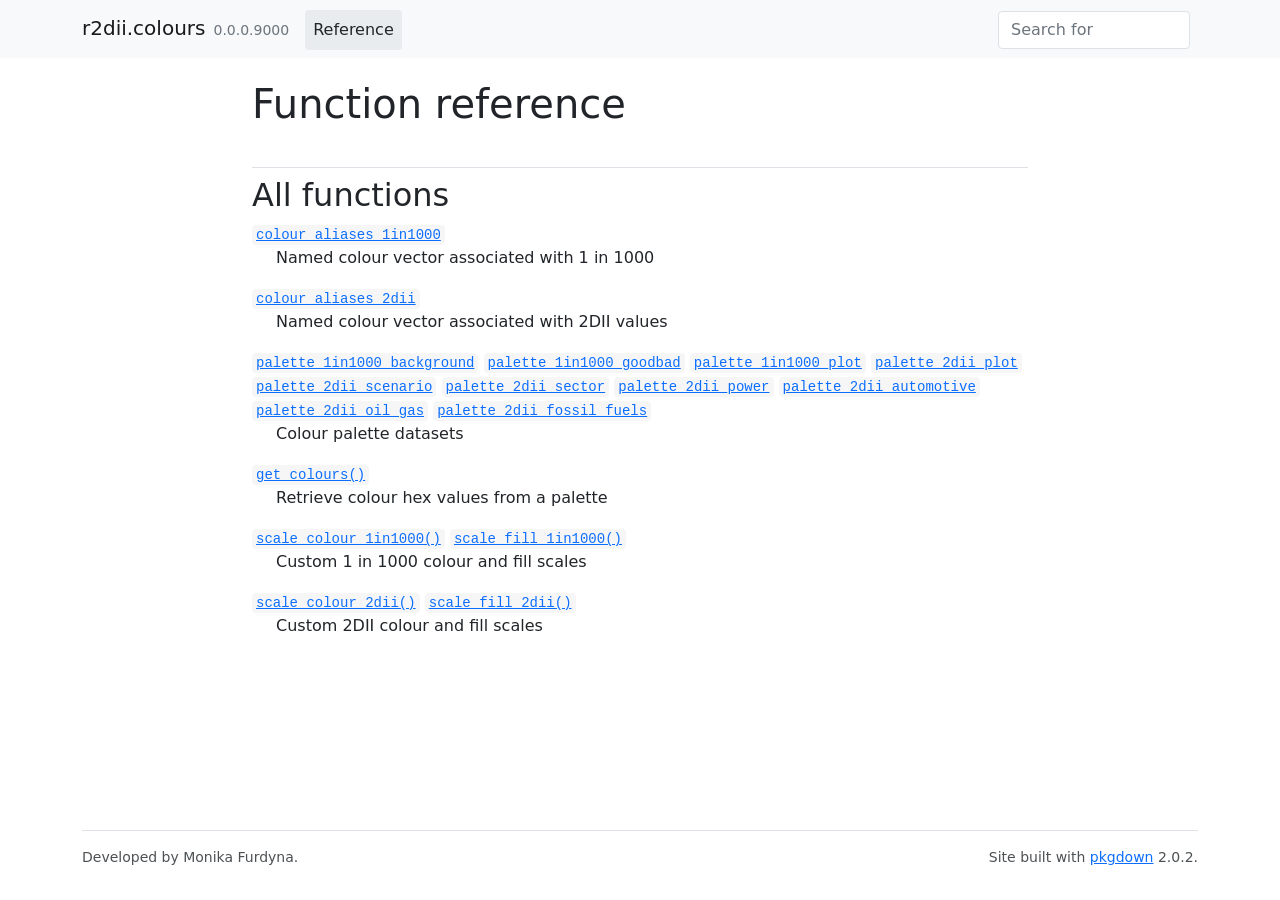
==== reference/index.html @ 22b9a764 "Built site for r2dii.colours: 0.0.0.9000@6ce19b6" ====
<!DOCTYPE html>
<!-- Generated by pkgdown: do not edit by hand --><html lang="en"><head><meta http-equiv="Content-Type" content="text/html; charset=UTF-8"><meta charset="utf-8"><meta http-equiv="X-UA-Compatible" content="IE=edge"><meta name="viewport" content="width=device-width, initial-scale=1, shrink-to-fit=no"><title>Function reference • r2dii.colours</title><script src="../deps/jquery-3.6.0/jquery-3.6.0.min.js"></script><meta name="viewport" content="width=device-width, initial-scale=1, shrink-to-fit=no"><link href="../deps/bootstrap-5.1.0/bootstrap.min.css" rel="stylesheet"><script src="../deps/bootstrap-5.1.0/bootstrap.bundle.min.js"></script><!-- Font Awesome icons --><link rel="stylesheet" href="https://cdnjs.cloudflare.com/ajax/libs/font-awesome/5.12.1/css/all.min.css" integrity="sha256-mmgLkCYLUQbXn0B1SRqzHar6dCnv9oZFPEC1g1cwlkk=" crossorigin="anonymous"><link rel="stylesheet" href="https://cdnjs.cloudflare.com/ajax/libs/font-awesome/5.12.1/css/v4-shims.min.css" integrity="sha256-wZjR52fzng1pJHwx4aV2AO3yyTOXrcDW7jBpJtTwVxw=" crossorigin="anonymous"><!-- bootstrap-toc --><script src="https://cdn.rawgit.com/afeld/bootstrap-toc/v1.0.1/dist/bootstrap-toc.min.js"></script><!-- headroom.js --><script src="https://cdnjs.cloudflare.com/ajax/libs/headroom/0.11.0/headroom.min.js" integrity="sha256-AsUX4SJE1+yuDu5+mAVzJbuYNPHj/WroHuZ8Ir/CkE0=" crossorigin="anonymous"></script><script src="https://cdnjs.cloudflare.com/ajax/libs/headroom/0.11.0/jQuery.headroom.min.js" integrity="sha256-ZX/yNShbjqsohH1k95liqY9Gd8uOiE1S4vZc+9KQ1K4=" crossorigin="anonymous"></script><!-- clipboard.js --><script src="https://cdnjs.cloudflare.com/ajax/libs/clipboard.js/2.0.6/clipboard.min.js" integrity="sha256-inc5kl9MA1hkeYUt+EC3BhlIgyp/2jDIyBLS6k3UxPI=" crossorigin="anonymous"></script><!-- search --><script src="https://cdnjs.cloudflare.com/ajax/libs/fuse.js/6.4.6/fuse.js" integrity="sha512-zv6Ywkjyktsohkbp9bb45V6tEMoWhzFzXis+LrMehmJZZSys19Yxf1dopHx7WzIKxr5tK2dVcYmaCk2uqdjF4A==" crossorigin="anonymous"></script><script src="https://cdnjs.cloudflare.com/ajax/libs/autocomplete.js/0.38.0/autocomplete.jquery.min.js" integrity="sha512-GU9ayf+66Xx2TmpxqJpliWbT5PiGYxpaG8rfnBEk1LL8l1KGkRShhngwdXK1UgqhAzWpZHSiYPc09/NwDQIGyg==" crossorigin="anonymous"></script><script src="https://cdnjs.cloudflare.com/ajax/libs/mark.js/8.11.1/mark.min.js" integrity="sha512-5CYOlHXGh6QpOFA/TeTylKLWfB3ftPsde7AnmhuitiTX4K5SqCLBeKro6sPS8ilsz1Q4NRx3v8Ko2IBiszzdww==" crossorigin="anonymous"></script><!-- pkgdown --><script src="../pkgdown.js"></script><meta property="og:title" content="Function reference"><!-- mathjax --><script src="https://cdnjs.cloudflare.com/ajax/libs/mathjax/2.7.5/MathJax.js" integrity="sha256-nvJJv9wWKEm88qvoQl9ekL2J+k/RWIsaSScxxlsrv8k=" crossorigin="anonymous"></script><script src="https://cdnjs.cloudflare.com/ajax/libs/mathjax/2.7.5/config/TeX-AMS-MML_HTMLorMML.js" integrity="sha256-84DKXVJXs0/F8OTMzX4UR909+jtl4G7SPypPavF+GfA=" crossorigin="anonymous"></script><!--[if lt IE 9]>
<script src="https://oss.maxcdn.com/html5shiv/3.7.3/html5shiv.min.js"></script>
<script src="https://oss.maxcdn.com/respond/1.4.2/respond.min.js"></script>
<![endif]--></head><body>
    <a href="#main" class="visually-hidden-focusable">Skip to contents</a>
    

    <nav class="navbar fixed-top navbar-light navbar-expand-lg bg-light"><div class="container">
    
    <a class="navbar-brand me-2" href="../index.html">r2dii.colours</a>

    <small class="nav-text text-muted me-auto" data-bs-toggle="tooltip" data-bs-placement="bottom" title="">0.0.0.9000</small>

    
    <button class="navbar-toggler" type="button" data-bs-toggle="collapse" data-bs-target="#navbar" aria-controls="navbar" aria-expanded="false" aria-label="Toggle navigation">
      <span class="navbar-toggler-icon"></span>
    </button>

    <div id="navbar" class="collapse navbar-collapse ms-3">
      <ul class="navbar-nav me-auto"><li class="active nav-item">
  <a class="nav-link" href="../reference/index.html">Reference</a>
</li>
      </ul><form class="form-inline my-2 my-lg-0" role="search">
        <input type="search" class="form-control me-sm-2" aria-label="Toggle navigation" name="search-input" data-search-index="../search.json" id="search-input" placeholder="Search for" autocomplete="off"></form>

      <ul class="navbar-nav"></ul></div>

    
  </div>
</nav><div class="container template-reference-index">
<div class="row">
  <main id="main" class="col-md-9"><div class="page-header">
      <img src="" class="logo" alt=""><h1>Function reference</h1>
    </div>

    <div class="section level2">
      <h2 id="all-functions">All functions<a class="anchor" aria-label="anchor" href="#all-functions"></a></h2>
      
      

      
    </div><div id="" class="section level2">
      
      
      

      <dl><dt>
          
          <code><a href="colour_aliases_1in1000.html">colour_aliases_1in1000</a></code> 
        </dt>
        <dd>Named colour vector associated with 1 in 1000</dd>
      </dl><dl><dt>
          
          <code><a href="colour_aliases_2dii.html">colour_aliases_2dii</a></code> 
        </dt>
        <dd>Named colour vector associated with 2DII values</dd>
      </dl><dl><dt>
          
          <code><a href="colour_palettes.html">palette_1in1000_background</a></code> <code><a href="colour_palettes.html">palette_1in1000_goodbad</a></code> <code><a href="colour_palettes.html">palette_1in1000_plot</a></code> <code><a href="colour_palettes.html">palette_2dii_plot</a></code> <code><a href="colour_palettes.html">palette_2dii_scenario</a></code> <code><a href="colour_palettes.html">palette_2dii_sector</a></code> <code><a href="colour_palettes.html">palette_2dii_power</a></code> <code><a href="colour_palettes.html">palette_2dii_automotive</a></code> <code><a href="colour_palettes.html">palette_2dii_oil_gas</a></code> <code><a href="colour_palettes.html">palette_2dii_fossil_fuels</a></code> 
        </dt>
        <dd>Colour palette datasets</dd>
      </dl><dl><dt>
          
          <code><a href="get_colours.html">get_colours()</a></code> 
        </dt>
        <dd>Retrieve colour hex values from a palette</dd>
      </dl><dl><dt>
          
          <code><a href="scale_colour_1in1000.html">scale_colour_1in1000()</a></code> <code><a href="scale_colour_1in1000.html">scale_fill_1in1000()</a></code> 
        </dt>
        <dd>Custom 1 in 1000 colour and fill scales</dd>
      </dl><dl><dt>
          
          <code><a href="scale_colour_2dii.html">scale_colour_2dii()</a></code> <code><a href="scale_colour_2dii.html">scale_fill_2dii()</a></code> 
        </dt>
        <dd>Custom 2DII colour and fill scales</dd>
      </dl></div>
  </main></div>


    <footer><div class="pkgdown-footer-left">
  <p></p><p>Developed by Monika Furdyna.</p>
</div>

<div class="pkgdown-footer-right">
  <p></p><p>Site built with <a href="https://pkgdown.r-lib.org/" class="external-link">pkgdown</a> 2.0.2.</p>
</div>

    </footer></div>

  

  

  </body></html>
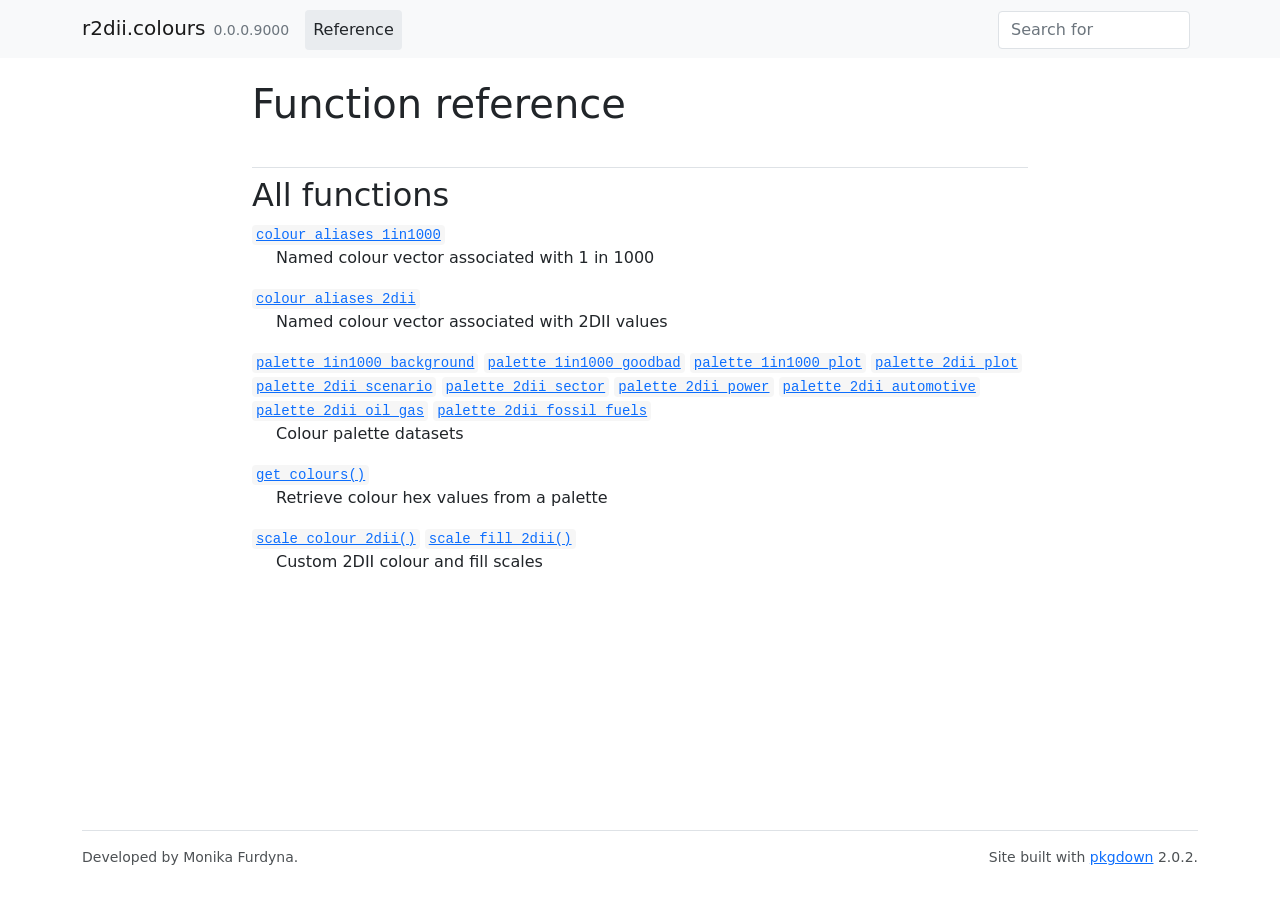
==== commit 667d3ef2: "Built site for r2dii.colours: 0.0.0.9000@cad33eb" ====
--- a/reference/index.html
+++ b/reference/index.html
@@ -67,11 +67,6 @@
         <dd>Retrieve colour hex values from a palette</dd>
       </dl><dl><dt>
           
-          <code><a href="scale_colour_1in1000.html">scale_colour_1in1000()</a></code> <code><a href="scale_colour_1in1000.html">scale_fill_1in1000()</a></code> 
-        </dt>
-        <dd>Custom 1 in 1000 colour and fill scales</dd>
-      </dl><dl><dt>
-          
           <code><a href="scale_colour_2dii.html">scale_colour_2dii()</a></code> <code><a href="scale_colour_2dii.html">scale_fill_2dii()</a></code> 
         </dt>
         <dd>Custom 2DII colour and fill scales</dd>
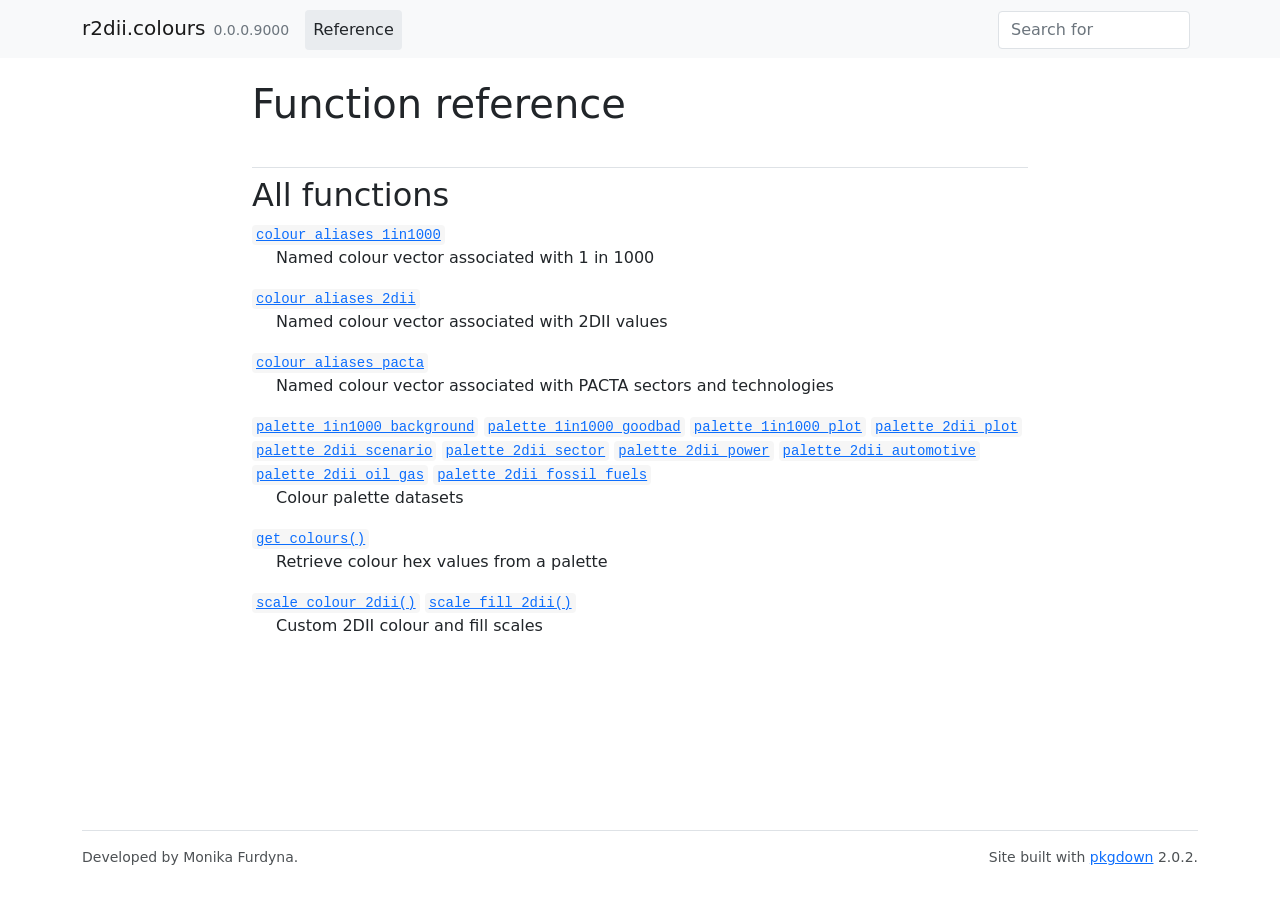
==== commit 753e1d57: "Built site for r2dii.colours: 0.0.0.9000@91911e1" ====
--- a/reference/index.html
+++ b/reference/index.html
@@ -57,6 +57,11 @@
         <dd>Named colour vector associated with 2DII values</dd>
       </dl><dl><dt>
           
+          <code><a href="colour_aliases_pacta.html">colour_aliases_pacta</a></code> 
+        </dt>
+        <dd>Named colour vector associated with PACTA sectors and technologies</dd>
+      </dl><dl><dt>
+          
           <code><a href="colour_palettes.html">palette_1in1000_background</a></code> <code><a href="colour_palettes.html">palette_1in1000_goodbad</a></code> <code><a href="colour_palettes.html">palette_1in1000_plot</a></code> <code><a href="colour_palettes.html">palette_2dii_plot</a></code> <code><a href="colour_palettes.html">palette_2dii_scenario</a></code> <code><a href="colour_palettes.html">palette_2dii_sector</a></code> <code><a href="colour_palettes.html">palette_2dii_power</a></code> <code><a href="colour_palettes.html">palette_2dii_automotive</a></code> <code><a href="colour_palettes.html">palette_2dii_oil_gas</a></code> <code><a href="colour_palettes.html">palette_2dii_fossil_fuels</a></code> 
         </dt>
         <dd>Colour palette datasets</dd>
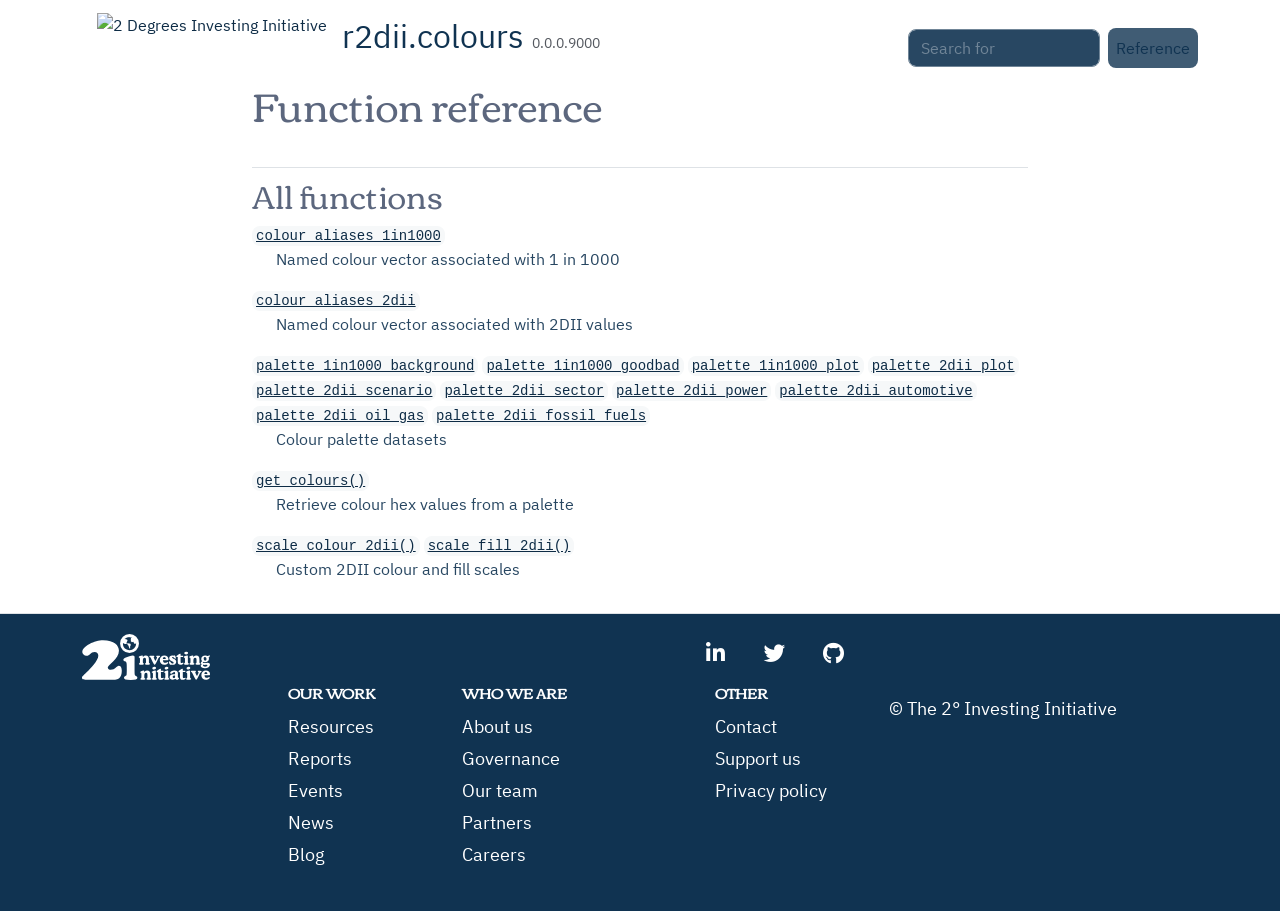
==== commit e2acd7b9: "Built site for r2dii.colours: 0.0.0.9000@" ====
--- a/reference/index.html
+++ b/reference/index.html
@@ -1,13 +1,13 @@
 <!DOCTYPE html>
-<!-- Generated by pkgdown: do not edit by hand --><html lang="en"><head><meta http-equiv="Content-Type" content="text/html; charset=UTF-8"><meta charset="utf-8"><meta http-equiv="X-UA-Compatible" content="IE=edge"><meta name="viewport" content="width=device-width, initial-scale=1, shrink-to-fit=no"><title>Function reference • r2dii.colours</title><script src="../deps/jquery-3.6.0/jquery-3.6.0.min.js"></script><meta name="viewport" content="width=device-width, initial-scale=1, shrink-to-fit=no"><link href="../deps/bootstrap-5.1.0/bootstrap.min.css" rel="stylesheet"><script src="../deps/bootstrap-5.1.0/bootstrap.bundle.min.js"></script><!-- Font Awesome icons --><link rel="stylesheet" href="https://cdnjs.cloudflare.com/ajax/libs/font-awesome/5.12.1/css/all.min.css" integrity="sha256-mmgLkCYLUQbXn0B1SRqzHar6dCnv9oZFPEC1g1cwlkk=" crossorigin="anonymous"><link rel="stylesheet" href="https://cdnjs.cloudflare.com/ajax/libs/font-awesome/5.12.1/css/v4-shims.min.css" integrity="sha256-wZjR52fzng1pJHwx4aV2AO3yyTOXrcDW7jBpJtTwVxw=" crossorigin="anonymous"><!-- bootstrap-toc --><script src="https://cdn.rawgit.com/afeld/bootstrap-toc/v1.0.1/dist/bootstrap-toc.min.js"></script><!-- headroom.js --><script src="https://cdnjs.cloudflare.com/ajax/libs/headroom/0.11.0/headroom.min.js" integrity="sha256-AsUX4SJE1+yuDu5+mAVzJbuYNPHj/WroHuZ8Ir/CkE0=" crossorigin="anonymous"></script><script src="https://cdnjs.cloudflare.com/ajax/libs/headroom/0.11.0/jQuery.headroom.min.js" integrity="sha256-ZX/yNShbjqsohH1k95liqY9Gd8uOiE1S4vZc+9KQ1K4=" crossorigin="anonymous"></script><!-- clipboard.js --><script src="https://cdnjs.cloudflare.com/ajax/libs/clipboard.js/2.0.6/clipboard.min.js" integrity="sha256-inc5kl9MA1hkeYUt+EC3BhlIgyp/2jDIyBLS6k3UxPI=" crossorigin="anonymous"></script><!-- search --><script src="https://cdnjs.cloudflare.com/ajax/libs/fuse.js/6.4.6/fuse.js" integrity="sha512-zv6Ywkjyktsohkbp9bb45V6tEMoWhzFzXis+LrMehmJZZSys19Yxf1dopHx7WzIKxr5tK2dVcYmaCk2uqdjF4A==" crossorigin="anonymous"></script><script src="https://cdnjs.cloudflare.com/ajax/libs/autocomplete.js/0.38.0/autocomplete.jquery.min.js" integrity="sha512-GU9ayf+66Xx2TmpxqJpliWbT5PiGYxpaG8rfnBEk1LL8l1KGkRShhngwdXK1UgqhAzWpZHSiYPc09/NwDQIGyg==" crossorigin="anonymous"></script><script src="https://cdnjs.cloudflare.com/ajax/libs/mark.js/8.11.1/mark.min.js" integrity="sha512-5CYOlHXGh6QpOFA/TeTylKLWfB3ftPsde7AnmhuitiTX4K5SqCLBeKro6sPS8ilsz1Q4NRx3v8Ko2IBiszzdww==" crossorigin="anonymous"></script><!-- pkgdown --><script src="../pkgdown.js"></script><meta property="og:title" content="Function reference"><!-- mathjax --><script src="https://cdnjs.cloudflare.com/ajax/libs/mathjax/2.7.5/MathJax.js" integrity="sha256-nvJJv9wWKEm88qvoQl9ekL2J+k/RWIsaSScxxlsrv8k=" crossorigin="anonymous"></script><script src="https://cdnjs.cloudflare.com/ajax/libs/mathjax/2.7.5/config/TeX-AMS-MML_HTMLorMML.js" integrity="sha256-84DKXVJXs0/F8OTMzX4UR909+jtl4G7SPypPavF+GfA=" crossorigin="anonymous"></script><!--[if lt IE 9]>
+<!-- Generated by pkgdown: do not edit by hand --><html lang="en"><head><meta http-equiv="Content-Type" content="text/html; charset=UTF-8"><meta charset="utf-8"><meta http-equiv="X-UA-Compatible" content="IE=edge"><meta name="viewport" content="width=device-width, initial-scale=1, shrink-to-fit=no"><title>Function reference • r2dii.colours</title><link rel="icon" type="image/png" sizes="16x16" href="/favicon-16x16.png"><link rel="icon" type="image/png" sizes="32x32" href="/favicon-32x32.png"><link rel="apple-touch-icon" type="image/png" sizes="180x180" href="/apple-touch-icon.png"><script src="../deps/jquery-3.5.1/jquery-3.5.1.min.js"></script><meta name="viewport" content="width=device-width, initial-scale=1, shrink-to-fit=no"><link href="../deps/bootstrap-5.1.0/bootstrap.min.css" rel="stylesheet"><script src="../deps/bootstrap-5.1.0/bootstrap.bundle.min.js"></script><link href="../deps/_IBM%20Plex%20Sans-0.4.0/font.css" rel="stylesheet"><link href="../deps/_Corben-0.4.0/font.css" rel="stylesheet"><!-- Font Awesome icons --><link rel="stylesheet" href="https://cdnjs.cloudflare.com/ajax/libs/font-awesome/5.12.1/css/all.min.css" integrity="sha256-mmgLkCYLUQbXn0B1SRqzHar6dCnv9oZFPEC1g1cwlkk=" crossorigin="anonymous"><link rel="stylesheet" href="https://cdnjs.cloudflare.com/ajax/libs/font-awesome/5.12.1/css/v4-shims.min.css" integrity="sha256-wZjR52fzng1pJHwx4aV2AO3yyTOXrcDW7jBpJtTwVxw=" crossorigin="anonymous"><!-- bootstrap-toc --><script src="https://cdn.rawgit.com/afeld/bootstrap-toc/v1.0.1/dist/bootstrap-toc.min.js"></script><!-- headroom.js --><script src="https://cdnjs.cloudflare.com/ajax/libs/headroom/0.11.0/headroom.min.js" integrity="sha256-AsUX4SJE1+yuDu5+mAVzJbuYNPHj/WroHuZ8Ir/CkE0=" crossorigin="anonymous"></script><script src="https://cdnjs.cloudflare.com/ajax/libs/headroom/0.11.0/jQuery.headroom.min.js" integrity="sha256-ZX/yNShbjqsohH1k95liqY9Gd8uOiE1S4vZc+9KQ1K4=" crossorigin="anonymous"></script><!-- clipboard.js --><script src="https://cdnjs.cloudflare.com/ajax/libs/clipboard.js/2.0.6/clipboard.min.js" integrity="sha256-inc5kl9MA1hkeYUt+EC3BhlIgyp/2jDIyBLS6k3UxPI=" crossorigin="anonymous"></script><!-- search --><script src="https://cdnjs.cloudflare.com/ajax/libs/fuse.js/6.4.6/fuse.js" integrity="sha512-zv6Ywkjyktsohkbp9bb45V6tEMoWhzFzXis+LrMehmJZZSys19Yxf1dopHx7WzIKxr5tK2dVcYmaCk2uqdjF4A==" crossorigin="anonymous"></script><script src="https://cdnjs.cloudflare.com/ajax/libs/autocomplete.js/0.38.0/autocomplete.jquery.min.js" integrity="sha512-GU9ayf+66Xx2TmpxqJpliWbT5PiGYxpaG8rfnBEk1LL8l1KGkRShhngwdXK1UgqhAzWpZHSiYPc09/NwDQIGyg==" crossorigin="anonymous"></script><script src="https://cdnjs.cloudflare.com/ajax/libs/mark.js/8.11.1/mark.min.js" integrity="sha512-5CYOlHXGh6QpOFA/TeTylKLWfB3ftPsde7AnmhuitiTX4K5SqCLBeKro6sPS8ilsz1Q4NRx3v8Ko2IBiszzdww==" crossorigin="anonymous"></script><!-- pkgdown --><script src="../pkgdown.js"></script><meta property="og:title" content="Function reference"><!--[if lt IE 9]>
 <script src="https://oss.maxcdn.com/html5shiv/3.7.3/html5shiv.min.js"></script>
 <script src="https://oss.maxcdn.com/respond/1.4.2/respond.min.js"></script>
 <![endif]--></head><body>
     <a href="#main" class="visually-hidden-focusable">Skip to contents</a>
     
 
-    <nav class="navbar fixed-top navbar-light navbar-expand-lg bg-light"><div class="container">
-    
+    <nav class="navbar fixed-top navbar-dark navbar-expand-lg bg-white"><div class="container">
+    <a href="https://2degrees-investing.org" class="external-link"><img src="https://2degreesinvesting.github.io/r2diitemplate/2DII-Logo-Blue.svg" id="navlogo" alt="2 Degrees Investing Initiative"></a>
     <a class="navbar-brand me-2" href="../index.html">r2dii.colours</a>
 
     <small class="nav-text text-muted me-auto" data-bs-toggle="tooltip" data-bs-placement="bottom" title="">0.0.0.9000</small>
@@ -18,13 +18,13 @@
     </button>
 
     <div id="navbar" class="collapse navbar-collapse ms-3">
-      <ul class="navbar-nav me-auto"><li class="active nav-item">
+      <ul class="navbar-nav me-auto"></ul><form class="form-inline my-2 my-lg-0" role="search">
+        <input type="search" class="form-control me-sm-2" aria-label="Toggle navigation" name="search-input" data-search-index="../search.json" id="search-input" placeholder="Search for" autocomplete="off"></form>
+
+      <ul class="navbar-nav"><li class="active nav-item">
   <a class="nav-link" href="../reference/index.html">Reference</a>
 </li>
-      </ul><form class="form-inline my-2 my-lg-0" role="search">
-        <input type="search" class="form-control me-sm-2" aria-label="Toggle navigation" name="search-input" data-search-index="../search.json" id="search-input" placeholder="Search for" autocomplete="off"></form>
-
-      <ul class="navbar-nav"></ul></div>
+      </ul></div>
 
     
   </div>
@@ -57,11 +57,6 @@
         <dd>Named colour vector associated with 2DII values</dd>
       </dl><dl><dt>
           
-          <code><a href="colour_aliases_pacta.html">colour_aliases_pacta</a></code> 
-        </dt>
-        <dd>Named colour vector associated with PACTA sectors and technologies</dd>
-      </dl><dl><dt>
-          
           <code><a href="colour_palettes.html">palette_1in1000_background</a></code> <code><a href="colour_palettes.html">palette_1in1000_goodbad</a></code> <code><a href="colour_palettes.html">palette_1in1000_plot</a></code> <code><a href="colour_palettes.html">palette_2dii_plot</a></code> <code><a href="colour_palettes.html">palette_2dii_scenario</a></code> <code><a href="colour_palettes.html">palette_2dii_sector</a></code> <code><a href="colour_palettes.html">palette_2dii_power</a></code> <code><a href="colour_palettes.html">palette_2dii_automotive</a></code> <code><a href="colour_palettes.html">palette_2dii_oil_gas</a></code> <code><a href="colour_palettes.html">palette_2dii_fossil_fuels</a></code> 
         </dt>
         <dd>Colour palette datasets</dd>
@@ -79,13 +74,53 @@
   </main></div>
 
 
-    <footer><div class="pkgdown-footer-left">
-  <p></p><p>Developed by Monika Furdyna.</p>
+    <footer><!-- begin footer --><div class="footer">
+    <div class="container">
+        <div class="row start top-4 bottom-8">
+            <div class="col-2"> <img id="footerlogo" src="../2DII-Logo-White.svg"></div>
+            <div class="col-10">
+                <div class="row">
+                    <div class="col-md-4 col-xs-6">
+                        <a href="https://github.com/2DegreesInvesting" target="_blank" class="external-link"><div class="icon fab fa-github"></div></a>
+                        <a href="https://twitter.com/2degreesinvest" target="_blank" class="external-link"><div class="icon fab fa-twitter"></div></a>
+                        <a href="https://www.linkedin.com/company/2-investing-initiative/" target="_blank" class="external-link"><div class="icon fab fa-linkedin-in"></div></a>
+                    </div>
+                </div>
+                <div class="row top-4">
+                    <div class="col-md-2 col-sm-4">
+                        <ul><h5 class="bottom-2">Our work</h5>
+                            <li><a href="https://2degrees-investing.org/resources/" class="external-link">Resources</a></li>
+                            <li><a href="https://2degrees-investing.org/reports/" class="external-link">Reports</a></li>
+                            <li><a href="https://2degrees-investing.org/events/" class="external-link">Events</a></li>
+                            <li><a href="https://2degrees-investing.org/news/" class="external-link">News</a></li>
+                            <li><a href="https://2degrees-investing.org/blog/" class="external-link">Blog</a></li>
+                        </ul></div>
+                    <div class="col-md-3 col-sm-4">
+                        <ul><h5 class="bottom-2">Who we are</h5>
+                            <li><a href="https://2degrees-investing.org/about-us/" class="external-link">About us</a></li>
+                            <li><a href="https://2degrees-investing.org/governance/" class="external-link">Governance</a></li>
+                            <li><a href="https://2degrees-investing.org/our-team/" class="external-link">Our team</a></li>
+                            <li><a href="https://2degrees-investing.org/partners/" class="external-link">Partners</a></li>
+                            <li><a href="https://2degrees-investing.org/careers/" class="external-link">Careers</a></li>
+                        </ul></div>
+                    <div class="col-md-2 col-sm-4">
+                        <ul><h5 class="bottom-2">Other</h5>
+                            <li><a href="https://2degrees-investing.org/contact/" class="external-link">Contact</a></li>
+                            <li><a href="https://2degrees-investing.org/support-us/" class="external-link">Support us</a></li>
+                            <li><a href="https://2degrees-investing.org/privacy-policy/" class="external-link">Privacy policy</a></li>
+                        </ul></div>
+                    <div class="col-md-4 col-xs-12">
+                        <h5 class="bottom-2"></h5>
+
+                        <p>© The 2° Investing Initiative</p>
+
+                    </div>
+                </div>
+            </div>
+        </div>
+    </div>
 </div>
-
-<div class="pkgdown-footer-right">
-  <p></p><p>Site built with <a href="https://pkgdown.r-lib.org/" class="external-link">pkgdown</a> 2.0.2.</p>
-</div>
+<!-- / end footer -->
 
     </footer></div>
 
--- a/deps/_Corben-0.4.0/font.css
+++ b/deps/_Corben-0.4.0/font.css
@@ -0,0 +1,7 @@
+@font-face {
+  font-family: 'Corben';
+  font-style: normal;
+  font-weight: 400;
+  font-display: swap;
+  src: url(LYjDdGzzklQtCMp9ow.woff) format('woff');
+}
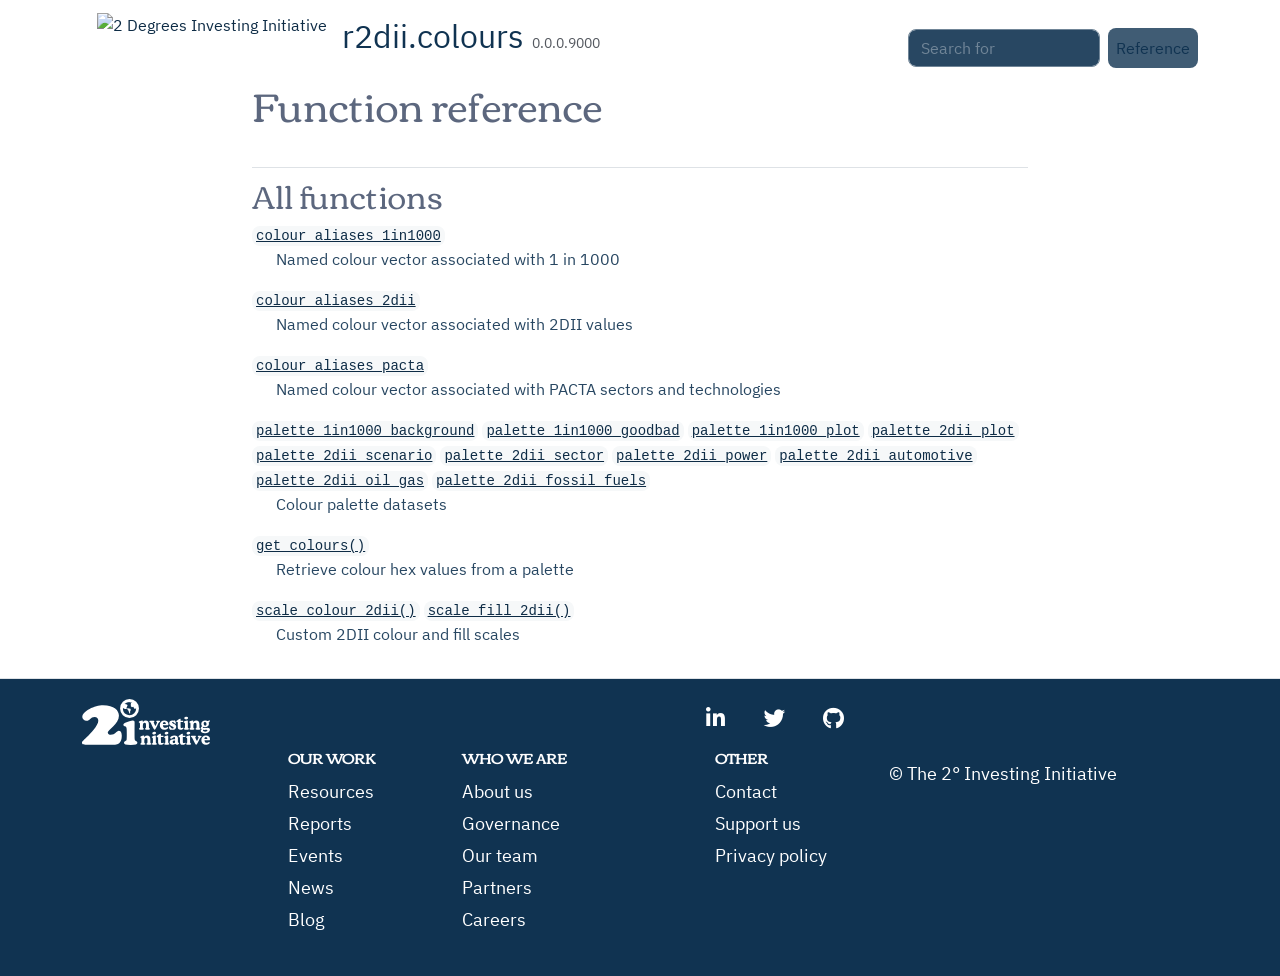
==== commit 2ea6888d: "Built site for r2dii.colours: 0.0.0.9000@ffcb548" ====
--- a/reference/index.html
+++ b/reference/index.html
@@ -1,5 +1,5 @@
 <!DOCTYPE html>
-<!-- Generated by pkgdown: do not edit by hand --><html lang="en"><head><meta http-equiv="Content-Type" content="text/html; charset=UTF-8"><meta charset="utf-8"><meta http-equiv="X-UA-Compatible" content="IE=edge"><meta name="viewport" content="width=device-width, initial-scale=1, shrink-to-fit=no"><title>Function reference • r2dii.colours</title><link rel="icon" type="image/png" sizes="16x16" href="/favicon-16x16.png"><link rel="icon" type="image/png" sizes="32x32" href="/favicon-32x32.png"><link rel="apple-touch-icon" type="image/png" sizes="180x180" href="/apple-touch-icon.png"><script src="../deps/jquery-3.5.1/jquery-3.5.1.min.js"></script><meta name="viewport" content="width=device-width, initial-scale=1, shrink-to-fit=no"><link href="../deps/bootstrap-5.1.0/bootstrap.min.css" rel="stylesheet"><script src="../deps/bootstrap-5.1.0/bootstrap.bundle.min.js"></script><link href="../deps/_IBM%20Plex%20Sans-0.4.0/font.css" rel="stylesheet"><link href="../deps/_Corben-0.4.0/font.css" rel="stylesheet"><!-- Font Awesome icons --><link rel="stylesheet" href="https://cdnjs.cloudflare.com/ajax/libs/font-awesome/5.12.1/css/all.min.css" integrity="sha256-mmgLkCYLUQbXn0B1SRqzHar6dCnv9oZFPEC1g1cwlkk=" crossorigin="anonymous"><link rel="stylesheet" href="https://cdnjs.cloudflare.com/ajax/libs/font-awesome/5.12.1/css/v4-shims.min.css" integrity="sha256-wZjR52fzng1pJHwx4aV2AO3yyTOXrcDW7jBpJtTwVxw=" crossorigin="anonymous"><!-- bootstrap-toc --><script src="https://cdn.rawgit.com/afeld/bootstrap-toc/v1.0.1/dist/bootstrap-toc.min.js"></script><!-- headroom.js --><script src="https://cdnjs.cloudflare.com/ajax/libs/headroom/0.11.0/headroom.min.js" integrity="sha256-AsUX4SJE1+yuDu5+mAVzJbuYNPHj/WroHuZ8Ir/CkE0=" crossorigin="anonymous"></script><script src="https://cdnjs.cloudflare.com/ajax/libs/headroom/0.11.0/jQuery.headroom.min.js" integrity="sha256-ZX/yNShbjqsohH1k95liqY9Gd8uOiE1S4vZc+9KQ1K4=" crossorigin="anonymous"></script><!-- clipboard.js --><script src="https://cdnjs.cloudflare.com/ajax/libs/clipboard.js/2.0.6/clipboard.min.js" integrity="sha256-inc5kl9MA1hkeYUt+EC3BhlIgyp/2jDIyBLS6k3UxPI=" crossorigin="anonymous"></script><!-- search --><script src="https://cdnjs.cloudflare.com/ajax/libs/fuse.js/6.4.6/fuse.js" integrity="sha512-zv6Ywkjyktsohkbp9bb45V6tEMoWhzFzXis+LrMehmJZZSys19Yxf1dopHx7WzIKxr5tK2dVcYmaCk2uqdjF4A==" crossorigin="anonymous"></script><script src="https://cdnjs.cloudflare.com/ajax/libs/autocomplete.js/0.38.0/autocomplete.jquery.min.js" integrity="sha512-GU9ayf+66Xx2TmpxqJpliWbT5PiGYxpaG8rfnBEk1LL8l1KGkRShhngwdXK1UgqhAzWpZHSiYPc09/NwDQIGyg==" crossorigin="anonymous"></script><script src="https://cdnjs.cloudflare.com/ajax/libs/mark.js/8.11.1/mark.min.js" integrity="sha512-5CYOlHXGh6QpOFA/TeTylKLWfB3ftPsde7AnmhuitiTX4K5SqCLBeKro6sPS8ilsz1Q4NRx3v8Ko2IBiszzdww==" crossorigin="anonymous"></script><!-- pkgdown --><script src="../pkgdown.js"></script><meta property="og:title" content="Function reference"><!--[if lt IE 9]>
+<!-- Generated by pkgdown: do not edit by hand --><html lang="en"><head><meta http-equiv="Content-Type" content="text/html; charset=UTF-8"><meta charset="utf-8"><meta http-equiv="X-UA-Compatible" content="IE=edge"><meta name="viewport" content="width=device-width, initial-scale=1, shrink-to-fit=no"><title>Function reference • r2dii.colours</title><link rel="icon" type="image/png" sizes="16x16" href="/favicon-16x16.png"><link rel="icon" type="image/png" sizes="32x32" href="/favicon-32x32.png"><link rel="apple-touch-icon" type="image/png" sizes="180x180" href="/apple-touch-icon.png"><script src="../deps/jquery-3.6.0/jquery-3.6.0.min.js"></script><meta name="viewport" content="width=device-width, initial-scale=1, shrink-to-fit=no"><link href="../deps/bootstrap-5.1.0/bootstrap.min.css" rel="stylesheet"><script src="../deps/bootstrap-5.1.0/bootstrap.bundle.min.js"></script><link href="../deps/_IBM%20Plex%20Sans-0.4.0/font.css" rel="stylesheet"><link href="../deps/_Corben-0.4.0/font.css" rel="stylesheet"><!-- Font Awesome icons --><link rel="stylesheet" href="https://cdnjs.cloudflare.com/ajax/libs/font-awesome/5.12.1/css/all.min.css" integrity="sha256-mmgLkCYLUQbXn0B1SRqzHar6dCnv9oZFPEC1g1cwlkk=" crossorigin="anonymous"><link rel="stylesheet" href="https://cdnjs.cloudflare.com/ajax/libs/font-awesome/5.12.1/css/v4-shims.min.css" integrity="sha256-wZjR52fzng1pJHwx4aV2AO3yyTOXrcDW7jBpJtTwVxw=" crossorigin="anonymous"><!-- bootstrap-toc --><script src="https://cdn.rawgit.com/afeld/bootstrap-toc/v1.0.1/dist/bootstrap-toc.min.js"></script><!-- headroom.js --><script src="https://cdnjs.cloudflare.com/ajax/libs/headroom/0.11.0/headroom.min.js" integrity="sha256-AsUX4SJE1+yuDu5+mAVzJbuYNPHj/WroHuZ8Ir/CkE0=" crossorigin="anonymous"></script><script src="https://cdnjs.cloudflare.com/ajax/libs/headroom/0.11.0/jQuery.headroom.min.js" integrity="sha256-ZX/yNShbjqsohH1k95liqY9Gd8uOiE1S4vZc+9KQ1K4=" crossorigin="anonymous"></script><!-- clipboard.js --><script src="https://cdnjs.cloudflare.com/ajax/libs/clipboard.js/2.0.6/clipboard.min.js" integrity="sha256-inc5kl9MA1hkeYUt+EC3BhlIgyp/2jDIyBLS6k3UxPI=" crossorigin="anonymous"></script><!-- search --><script src="https://cdnjs.cloudflare.com/ajax/libs/fuse.js/6.4.6/fuse.js" integrity="sha512-zv6Ywkjyktsohkbp9bb45V6tEMoWhzFzXis+LrMehmJZZSys19Yxf1dopHx7WzIKxr5tK2dVcYmaCk2uqdjF4A==" crossorigin="anonymous"></script><script src="https://cdnjs.cloudflare.com/ajax/libs/autocomplete.js/0.38.0/autocomplete.jquery.min.js" integrity="sha512-GU9ayf+66Xx2TmpxqJpliWbT5PiGYxpaG8rfnBEk1LL8l1KGkRShhngwdXK1UgqhAzWpZHSiYPc09/NwDQIGyg==" crossorigin="anonymous"></script><script src="https://cdnjs.cloudflare.com/ajax/libs/mark.js/8.11.1/mark.min.js" integrity="sha512-5CYOlHXGh6QpOFA/TeTylKLWfB3ftPsde7AnmhuitiTX4K5SqCLBeKro6sPS8ilsz1Q4NRx3v8Ko2IBiszzdww==" crossorigin="anonymous"></script><!-- pkgdown --><script src="../pkgdown.js"></script><meta property="og:title" content="Function reference"><!--[if lt IE 9]>
 <script src="https://oss.maxcdn.com/html5shiv/3.7.3/html5shiv.min.js"></script>
 <script src="https://oss.maxcdn.com/respond/1.4.2/respond.min.js"></script>
 <![endif]--></head><body>
@@ -55,6 +55,11 @@
           <code><a href="colour_aliases_2dii.html">colour_aliases_2dii</a></code> 
         </dt>
         <dd>Named colour vector associated with 2DII values</dd>
+      </dl><dl><dt>
+          
+          <code><a href="colour_aliases_pacta.html">colour_aliases_pacta</a></code> 
+        </dt>
+        <dd>Named colour vector associated with PACTA sectors and technologies</dd>
       </dl><dl><dt>
           
           <code><a href="colour_palettes.html">palette_1in1000_background</a></code> <code><a href="colour_palettes.html">palette_1in1000_goodbad</a></code> <code><a href="colour_palettes.html">palette_1in1000_plot</a></code> <code><a href="colour_palettes.html">palette_2dii_plot</a></code> <code><a href="colour_palettes.html">palette_2dii_scenario</a></code> <code><a href="colour_palettes.html">palette_2dii_sector</a></code> <code><a href="colour_palettes.html">palette_2dii_power</a></code> <code><a href="colour_palettes.html">palette_2dii_automotive</a></code> <code><a href="colour_palettes.html">palette_2dii_oil_gas</a></code> <code><a href="colour_palettes.html">palette_2dii_fossil_fuels</a></code> 
